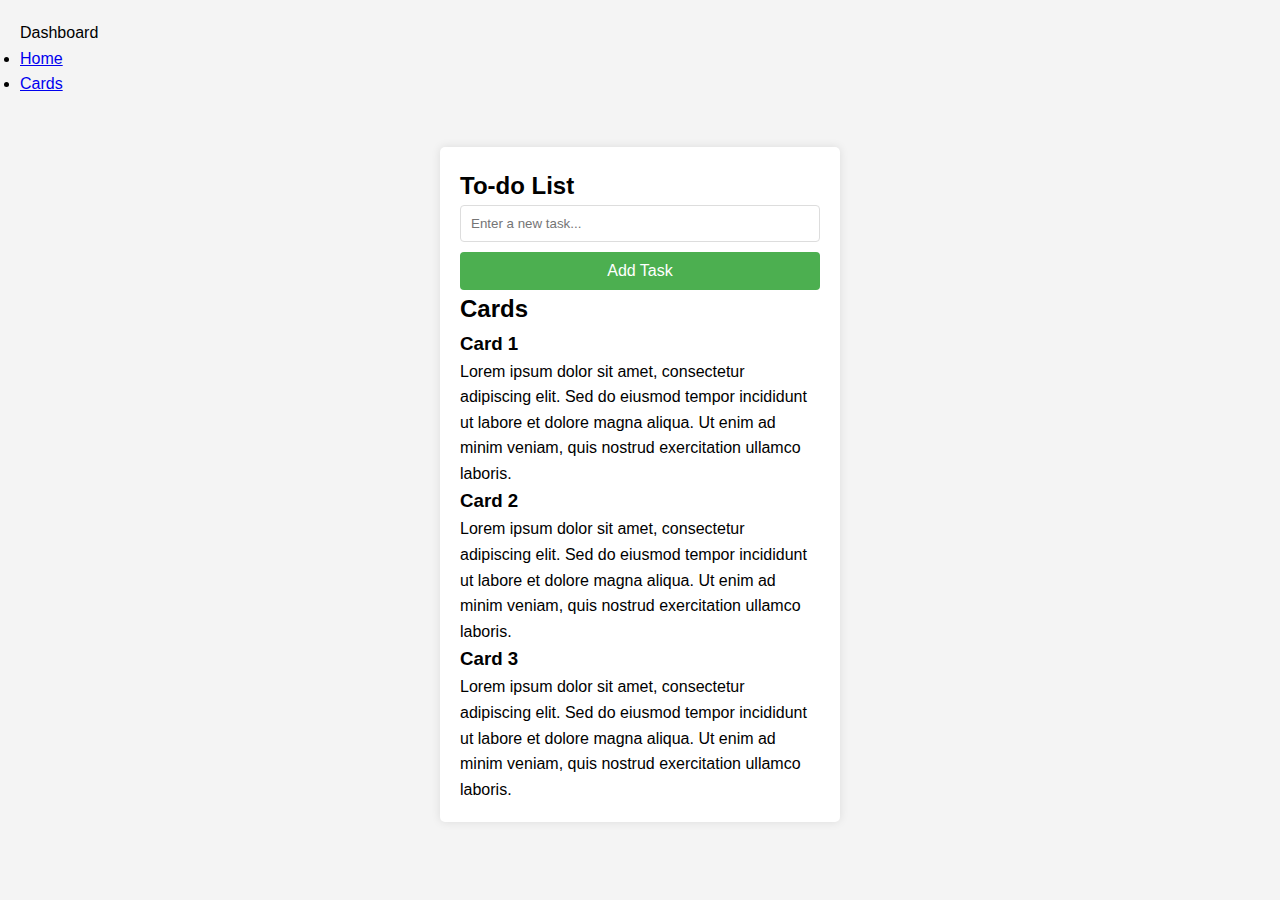
==== dashboard.html @ 3dfd5a5e "Basic Dashboard structure with Navigation" ====
<!DOCTYPE html>
<html lang="en">
<head>
    <meta charset="UTF-8">
    <meta name="viewport" content="width=device-width, initial-scale=1.0">
    <title>Document</title>
    <link rel="stylesheet" href="Stylesheets/styles.css">
    <link rel="stylesheet" href="Stylesheets/dashboard.css">
</head>
<body>
    <nav class="navbar">
        <div class="nav-container">
            <div class="logo">Dashboard</div>
            <ul class="nav-menu">
                <li class="nav-item"><a href="#" class="nav-link active" data-page="todo">Home</a></li>
                <li class="nav-item"><a href="#" class="nav-link" data-page="cards">Cards</a></li>
            </ul>
            <div class="hamburger">
                <span class="bar"></span>
                <span class="bar"></span>
                <span class="bar"></span>
            </div>
        </div>
    </nav>

    <main class="container">
        <!--To-do List Section-->
        <section id="todo-section" class="active-section">
            <h2>To-do List</h2>
            <div class="todo-container">
                <div class="todo-form">
                    <input type="text" id="todo-input" placeholder="Enter a new task...">
                    <button id="add-todo">Add Task</button>
                </div>
                <ul id="todo-list"></ul>
            </div>
        </section>

        <!--Cards Section-->
        <section id="cards-section" class="section">
            <h2>Cards</h2>
            <div class="cards-container">
                <div class="card">
                    <h3>Card 1</h3>
                    <p>Lorem ipsum dolor sit amet, consectetur adipiscing elit. Sed do eiusmod tempor incididunt ut labore et dolore magna aliqua. Ut enim ad minim veniam, quis nostrud exercitation ullamco laboris.</p>
                </div>
                <div class="card">
                    <h3>Card 2</h3>
                    <p>Lorem ipsum dolor sit amet, consectetur adipiscing elit. Sed do eiusmod tempor incididunt ut labore et dolore magna aliqua. Ut enim ad minim veniam, quis nostrud exercitation ullamco laboris.</p>
                </div>
                <div class="card">
                    <h3>Card 3</h3>
                    <p>Lorem ipsum dolor sit amet, consectetur adipiscing elit. Sed do eiusmod tempor incididunt ut labore et dolore magna aliqua. Ut enim ad minim veniam, quis nostrud exercitation ullamco laboris.</p>
                </div>
            </div>
        </section>
    </main>

    <script src="JavaScript/dashboard.js"></script>
</body>
</html>
---- Stylesheets/styles.css ----
* {
    box-sizing: border-box;
    margin: 0;
    padding: 0;
}

body {
    font-family: Arial, sans-serif;
    line-height: 1.6;
    background-color: #f4f4f4;
    padding: 20px;
}

.container {
    max-width: 400px;
    margin: 50px auto;
    background: white;
    padding: 20px;
    border-radius: 5px;
    box-shadow: 0 0 10px rgba(0, 0, 0, 0.1);
}

h1 {
    text-align: center;
    margin-bottom: 20px;
    color: #333;
}

.form-group {
    margin-bottom: 15px;
}

label {
    display: block;
    margin-bottom: 5px;
    font-weight: bold;
}

input {
    width: 100%;
    padding: 10px;
    border: 1px solid #ddd;
    border-radius: 4px;
}

.error-message {
    color: red;
    font-size: 12px;
    display: block;
    margin-top: 5px;
}

button  {
    display: block;
    width: 100%;
    padding: 10px;
    background: #4CAF50;
    color: white;
    border: none;
    border-radius: 4px;
    cursor: pointer;
    font-size: 16px;
    margin-top: 10px;
}

button:hover {
    background: #45a049;
}

button:disabled {
    background: #cccccc;
    cursor: not-allowed;
}
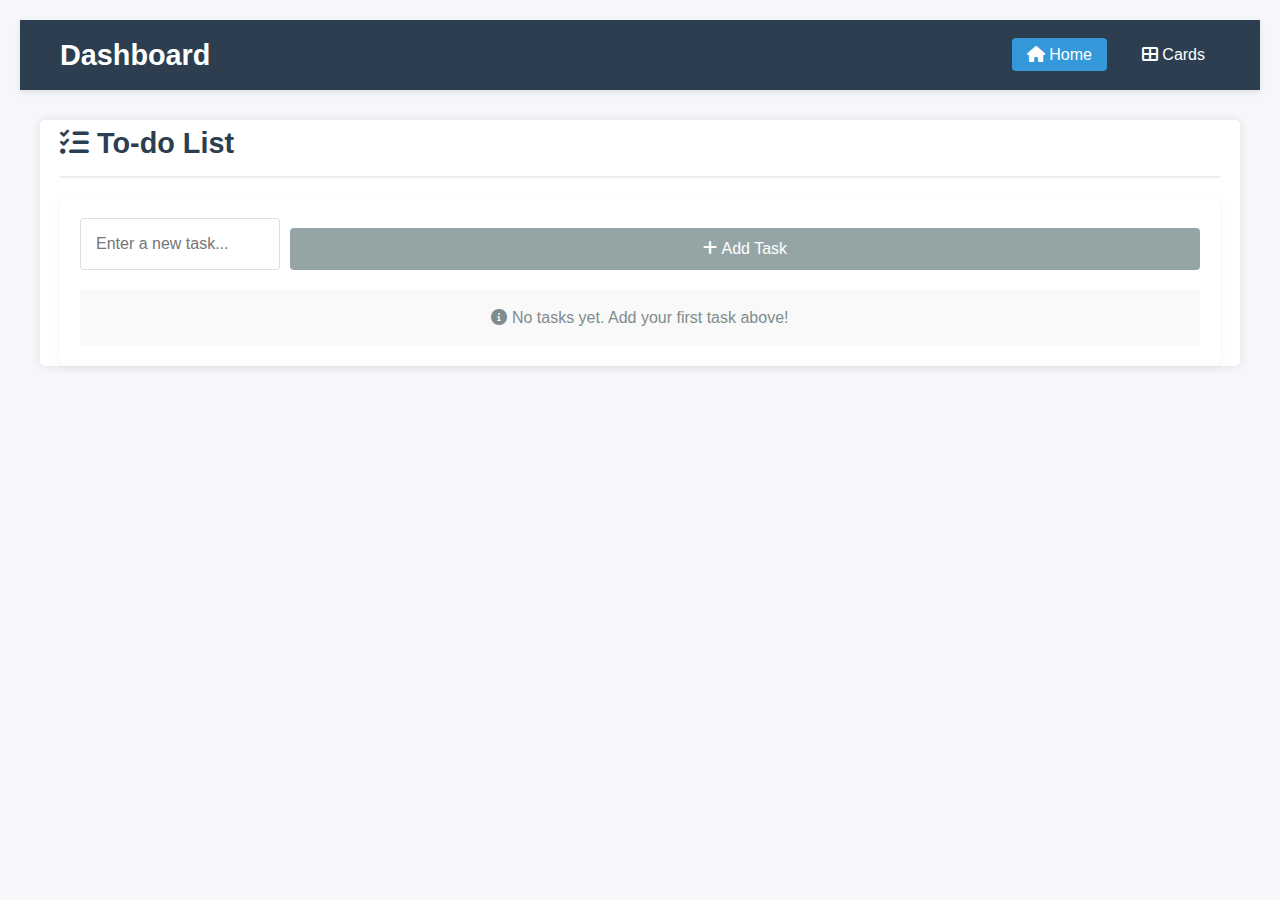
==== commit 1c6ca5ea: "Made some small UI/UX tweaks and added "Add Task" button functionality" ====
--- a/dashboard.html
+++ b/dashboard.html
@@ -3,17 +3,18 @@
 <head>
     <meta charset="UTF-8">
     <meta name="viewport" content="width=device-width, initial-scale=1.0">
-    <title>Document</title>
+    <title>Dashboard</title>
     <link rel="stylesheet" href="Stylesheets/styles.css">
     <link rel="stylesheet" href="Stylesheets/dashboard.css">
+    <link rel="stylesheet" href="https://cdnjs.cloudflare.com/ajax/libs/font-awesome/6.0.0/css/all.min.css">
 </head>
 <body>
     <nav class="navbar">
         <div class="nav-container">
             <div class="logo">Dashboard</div>
             <ul class="nav-menu">
-                <li class="nav-item"><a href="#" class="nav-link active" data-page="todo">Home</a></li>
-                <li class="nav-item"><a href="#" class="nav-link" data-page="cards">Cards</a></li>
+                <li class="nav-item"><a href="#" class="nav-link active" data-page="todo"><i class="fas fa-home"></i> Home</a></li>
+                <li class="nav-item"><a href="#" class="nav-link" data-page="cards"><i class="fas fa-th-large"></i> Cards</a></li>
             </ul>
             <div class="hamburger">
                 <span class="bar"></span>
@@ -26,19 +27,21 @@
     <main class="container">
         <!--To-do List Section-->
         <section id="todo-section" class="active-section">
-            <h2>To-do List</h2>
+            <h2><i class="fas fa-tasks"></i> To-do List</h2>
             <div class="todo-container">
                 <div class="todo-form">
                     <input type="text" id="todo-input" placeholder="Enter a new task...">
-                    <button id="add-todo">Add Task</button>
+                    <button id="add-todo"><i class="fas fa-plus"></i> Add Task</button>
                 </div>
-                <ul id="todo-list"></ul>
+                <ul id="todo-list">
+                    <!-- Tasks will be added here dynamically -->
+                </ul>
             </div>
         </section>
-
+        
         <!--Cards Section-->
         <section id="cards-section" class="section">
-            <h2>Cards</h2>
+            <h2><i class="fas fa-th-large"></i> Cards</h2>
             <div class="cards-container">
                 <div class="card">
                     <h3>Card 1</h3>
--- a/Stylesheets/dashboard.css
+++ b/Stylesheets/dashboard.css
@@ -0,0 +1,365 @@
+/* Global Styles */
+* {
+    box-sizing: border-box;
+    margin: 0;
+    padding: 0;
+    font-family: 'Segoe UI', Tahoma, Geneva, Verdana, sans-serif;
+  }
+  
+  body {
+    background-color: #f5f7fa;
+    color: #333;
+    line-height: 1.6;
+  }
+  
+  /* Navigation Styles */
+  .navbar {
+    background-color: #2c3e50;
+    color: #fff;
+    box-shadow: 0 2px 5px rgba(0, 0, 0, 0.1);
+    position: sticky;
+    top: 0;
+    z-index: 100;
+  }
+  
+  .nav-container {
+    display: flex;
+    justify-content: space-between;
+    align-items: center;
+    padding: 0 20px;
+    max-width: 1200px;
+    margin: 0 auto;
+    height: 70px;
+  }
+  
+  .logo {
+    font-size: 1.8rem;
+    font-weight: bold;
+    color: #fff;
+    text-decoration: none;
+  }
+  
+  .nav-menu {
+    display: flex;
+    list-style: none;
+    margin: 0;
+    padding: 0;
+  }
+  
+  .nav-item {
+    margin-left: 20px;
+  }
+  
+  .nav-link {
+    color: #fff;
+    text-decoration: none;
+    padding: 8px 15px;
+    border-radius: 4px;
+    transition: all 0.3s ease;
+    font-weight: 500;
+  }
+  
+  .nav-link:hover, .nav-link.active {
+    background-color: #3498db;
+    color: white;
+  }
+  
+  .hamburger {
+    display: none;
+    cursor: pointer;
+  }
+  
+  .bar {
+    display: block;
+    width: 25px;
+    height: 3px;
+    margin: 5px auto;
+    background-color: #fff;
+    transition: all 0.3s ease;
+  }
+  
+  /* Main container styles */
+  .container {
+    max-width: 1200px;
+    margin: 30px auto;
+    padding: 0 20px;
+  }
+  
+  /* Section Visibility */
+  .section {
+    display: none;
+    background: white;
+    border-radius: 8px;
+    box-shadow: 0 2px 10px rgba(0, 0, 0, 0.1);
+    padding: 25px;
+    margin-bottom: 30px;
+  }
+  
+  .active-section {
+    display: block;
+    animation: fadeIn 0.5s;
+  }
+  
+  @keyframes fadeIn {
+    from { opacity: 0; }
+    to { opacity: 1; }
+  }
+  
+  /* Section Headers */
+  section h2 {
+    color: #2c3e50;
+    margin-bottom: 20px;
+    padding-bottom: 10px;
+    border-bottom: 2px solid #eee;
+    font-size: 1.8rem;
+  }
+  
+  /* To-do List Styles */
+  .todo-container {
+    background: white;
+    border-radius: 8px;
+    padding: 20px;
+    box-shadow: 0 2px 10px rgba(0, 0, 0, 0.05);
+  }
+  
+  .todo-form {
+    display: flex;
+    margin-bottom: 20px;
+    gap: 10px; /* Adding gap between input and button */
+  }
+  
+  #todo-input {
+    flex: 1;
+    padding: 12px 15px;
+    border: 1px solid #ddd;
+    border-radius: 4px;
+    font-size: 16px;
+    width: 100%; /* Ensuring it uses full available width */
+    min-width: 200px; /* Minimum width */
+  }
+  
+  #todo-input:focus {
+    outline: none;
+    border-color: #3498db;
+    box-shadow: 0 0 0 2px rgba(52, 152, 219, 0.2);
+  }
+  
+  #add-todo {
+    padding: 12px 20px;
+    background: #27ae60;
+    color: white;
+    border: none;
+    border-radius: 4px;
+    cursor: pointer;
+    font-size: 16px;
+    font-weight: 500;
+    transition: background 0.3s ease;
+    white-space: nowrap; /* Preventing button text from wrapping */
+  }
+  
+  #add-todo:disabled {
+    background: #95a5a6;
+    cursor: not-allowed;
+  }
+  
+  #add-todo:hover:not(:disabled) {
+    background: #2ecc71;
+  }
+  
+  .empty-todo-message {
+    padding: 15px;
+    text-align: center;
+    color: #7f8c8d;
+    background: #f9f9f9;
+    border-radius: 4px;
+    font-size: 16px;
+  }
+  
+  
+  #todo-list {
+    list-style: none;
+    margin: 0;
+    padding: 0;
+  }
+  
+  .todo-item {
+    display: flex;
+    justify-content: space-between;
+    align-items: center;
+    padding: 15px;
+    margin-bottom: 10px;
+    background: #f9f9f9;
+    border-radius: 4px;
+    border-left: 4px solid #3498db;
+    transition: all 0.3s ease;
+  }
+  
+  .todo-item:hover {
+    box-shadow: 0 2px 5px rgba(0, 0, 0, 0.1);
+  }
+  
+  .todo-item span {
+    font-size: 16px;
+    word-break: break-word;
+    flex: 1;
+  }
+  
+  
+  .todo-actions {
+    display: flex;
+    align-items: center;
+  }
+  
+  .todo-actions button {
+    margin-left: 10px;
+    padding: 8px 12px;
+    border: none;
+    border-radius: 4px;
+    cursor: pointer;
+    font-weight: 500;
+    transition: all 0.3s ease;
+  }
+  
+  .edit-btn {
+    background: #3498db;
+    color: white;
+  }
+  
+  .edit-btn:hover {
+    background: #2980b9;
+  }
+  
+  .delete-btn {
+    background: #e74c3c;
+    color: white;
+  }
+  
+  .delete-btn:hover {
+    background: #c0392b;
+  }
+  
+  /* Card Styles */
+  .cards-container {
+    display: flex;
+    flex-wrap: wrap;
+    gap: 25px;
+  }
+  
+  .card {
+    background: white;
+    border-radius: 8px;
+    box-shadow: 0 3px 10px rgba(0, 0, 0, 0.1);
+    padding: 25px;
+    flex: 1;
+    min-width: 300px;
+    transition: transform 0.3s ease, box-shadow 0.3s ease;
+    border-top: 4px solid #3498db;
+  }
+  
+  .card:hover {
+    transform: translateY(-5px);
+    box-shadow: 0 5px 15px rgba(0, 0, 0, 0.15);
+  }
+  
+  .card:nth-child(2) {
+    border-top-color: #2ecc71;
+  }
+  
+  .card:nth-child(3) {
+    border-top-color: #e74c3c;
+  }
+  
+  .card h3 {
+    margin-bottom: 15px;
+    color: #2c3e50;
+    font-size: 1.4rem;
+  }
+  
+  .card p {
+    color: #555;
+    line-height: 1.7;
+  }
+  
+  /* Responsive Styles */
+  @media (max-width: 768px) {
+    .hamburger {
+      display: block;
+    }
+  
+    .hamburger.active .bar:nth-child(2) {
+      opacity: 0;
+    }
+  
+    .hamburger.active .bar:nth-child(1) {
+      transform: translateY(8px) rotate(45deg);
+    }
+  
+    .hamburger.active .bar:nth-child(3) {
+      transform: translateY(-8px) rotate(-45deg);
+    }
+  
+    .nav-menu {
+      position: fixed;
+      left: -100%;
+      top: 70px;
+      flex-direction: column;
+      background-color: #2c3e50;
+      width: 100%;
+      text-align: center;
+      transition: 0.3s;
+      box-shadow: 0 10px 27px rgba(0, 0, 0, 0.05);
+      padding: 20px 0;
+    }
+  
+    .nav-menu.active {
+      left: 0;
+    }
+  
+    .nav-item {
+      margin: 15px 0;
+    }
+  
+    .todo-form {
+        flex-direction: column;
+      }
+      
+      #todo-input {
+        width: 100%;
+        margin-bottom: 10px;
+        border-radius: 4px;
+      }
+      
+      #add-todo {
+        width: 100%;
+        border-radius: 4px;
+      }
+      
+      .todo-item {
+        flex-direction: column;
+        align-items: flex-start;
+      }
+      
+      .todo-actions {
+        margin-top: 10px;
+        width: 100%;
+        justify-content: flex-end;
+      }
+  
+    .cards-container {
+      flex-direction: column;
+    }
+  }
+  
+  /* Tablet-view for Cards */
+  @media (min-width: 769px) and (max-width: 1024px) {
+    .cards-container {
+      display: grid;
+      grid-template-columns: 1fr 1fr;
+      gap: 20px;
+    }
+  
+    .card:last-child {
+      grid-column: 1 / -1;
+      margin-top: 10px;
+    }
+  }